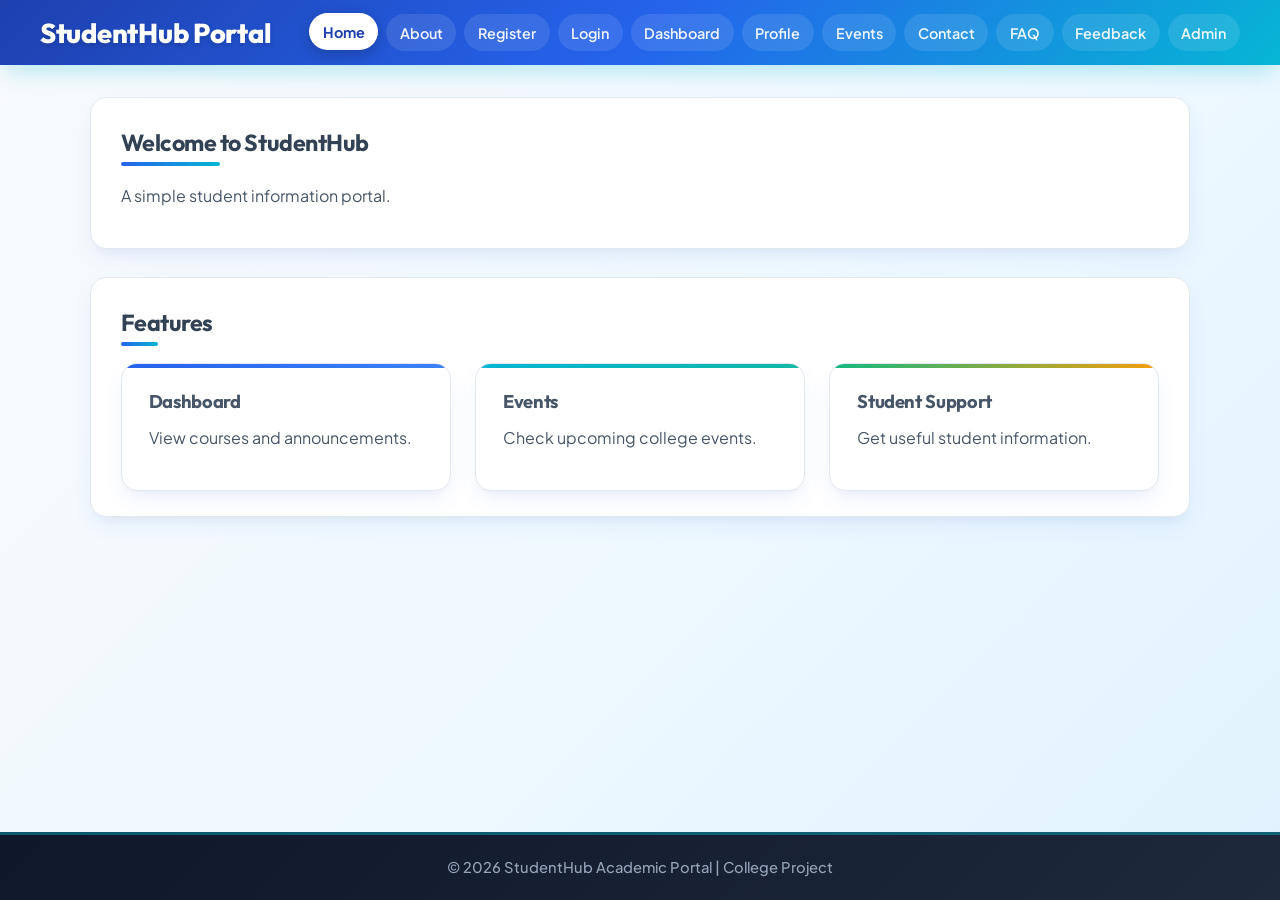
==== index.html @ ce1d33b9 "Update Student Hub latest code" ====
<!DOCTYPE html>
<html lang="en">
<head>
  <meta charset="UTF-8">
  <meta name="viewport" content="width=device-width, initial-scale=1.0">
  <meta name="description" content="StudentHub Portal - Home Page">
  <title>StudentHub Portal</title>
  <link rel="stylesheet" href="css/style.css">
</head>
<body>

  <header>
    <h1>StudentHub Portal</h1>
    <nav aria-label="Main Navigation">
      <ul>
        <li><a href="index.html" aria-current="page">Home</a></li>
        <li><a href="about.html">About</a></li>
        <li><a href="register.html">Register</a></li>
        <li><a href="login.html">Login</a></li>
        <li><a href="dashboard.html">Dashboard</a></li>
        <li><a href="profile.html">Profile</a></li>
        <li><a href="events.html">Events</a></li>
        <li><a href="contact.html">Contact</a></li>
        <li><a href="faq.html">FAQ</a></li>
        <li><a href="feedback.html">Feedback</a></li>
        <li><a href="admin.html">Admin</a></li>
      </ul>
    </nav>
  </header>

  <main id="main-content">

    <section>
      <h2>Welcome to StudentHub</h2>
      <p>A simple student information portal.</p>
    </section>

    <section>
      <h2>Features</h2>

      <div class="features-grid">
        <article>
          <h3>Dashboard</h3>
          <p>View courses and announcements.</p>
        </article>

        <article>
          <h3>Events</h3>
          <p>Check upcoming college events.</p>
        </article>

        <article>
          <h3>Student Support</h3>
          <p>Get useful student information.</p>
        </article>
      </div>
    </section>

  </main>

  <footer>
    <p>&copy; 2026 StudentHub Academic Portal | College Project</p>
  </footer>

</body>
</html>
---- css/style.css ----
/* ==========================================================================
   StudentHub Academic Portal - Redesigned Stylesheet (Ocean Teal & Royal Blue)
   Vibrant, Fun & Student-Friendly CSS (No Pink)
   ========================================================================== */

/* --------------------------------------------------------------------------
   1. Google Fonts Import & CSS Variables
   -------------------------------------------------------------------------- */
@import url('https://fonts.googleapis.com/css2?family=Outfit:wght@500;600;700;800&family=Plus+Jakarta+Sans:wght@400;500;600;700&display=swap');

:root {
  /* Vibrant Ocean Teal & Royal Blue Color Palette */
  --primary-color: #2563eb;       /* Royal Blue */
  --primary-hover: #1d4ed8;       /* Deep Blue Hover */
  --secondary-color: #06b6d4;     /* Vibrant Cyan / Teal Accent */
  --secondary-hover: #0891b2;
  --accent-purple: #6366f1;       /* Indigo Accent */
  --accent-cyan: #14b8a6;         /* Bright Teal */
  --accent-emerald: #10b981;      /* Mint Emerald */
  --accent-amber: #f59e0b;        /* Warm Amber */

  /* Neutral & Background Tones */
  --bg-color: #f8fafc;
  --bg-gradient: linear-gradient(135deg, #f8fafc 0%, #f0f9ff 50%, #e0f2fe 100%);
  --card-bg: #ffffff;
  --text-primary: #0f172a;
  --text-muted: #64748b;
  --border-color: #e2e8f0;

  /* Modern Radius & Shadows */
  --radius: 16px;
  --radius-sm: 10px;
  --radius-pill: 9999px;
  --shadow-sm: 0 4px 6px -1px rgba(0, 0, 0, 0.05), 0 2px 4px -2px rgba(0, 0, 0, 0.03);
  --shadow-md: 0 10px 25px -5px rgba(37, 99, 235, 0.1), 0 8px 10px -6px rgba(0, 0, 0, 0.04);
  --shadow-hover: 0 20px 30px -10px rgba(6, 182, 212, 0.22), 0 10px 15px -5px rgba(0, 0, 0, 0.05);

  --max-width: 1140px;
  --font-body: 'Plus Jakarta Sans', system-ui, -apple-system, sans-serif;
  --font-heading: 'Outfit', 'Plus Jakarta Sans', system-ui, sans-serif;
}

/* Global Reset */
*, *::before, *::after {
  box-sizing: border-box;
  margin: 0;
  padding: 0;
}

/* --------------------------------------------------------------------------
   2. Base Typography & Page Setup
   -------------------------------------------------------------------------- */
body {
  font-family: var(--font-body);
  background: var(--bg-gradient);
  background-attachment: fixed;
  color: var(--text-primary);
  line-height: 1.6;
  min-height: 100vh;
  display: flex;
  flex-direction: column;
}

h1, h2, h3, h4 {
  font-family: var(--font-heading);
  color: var(--text-primary);
  font-weight: 700;
  line-height: 1.25;
  margin-bottom: 0.75rem;
  letter-spacing: -0.02em;
}

h1 {
  font-size: 1.85rem;
  background: linear-gradient(135deg, #1d4ed8 0%, #06b6d4 100%);
  -webkit-background-clip: text;
  -webkit-text-fill-color: transparent;
  display: inline-block;
}

h2 {
  font-size: 1.45rem;
  margin-top: 0.25rem;
  color: #334155;
  position: relative;
}

h3 {
  font-size: 1.15rem;
  color: #475569;
}

p {
  margin-bottom: 0.85rem;
  color: #475569;
}

a {
  color: var(--primary-color);
  font-weight: 600;
  text-decoration: none;
  transition: all 0.2s ease;
}

a:hover, a:focus {
  color: var(--secondary-color);
  text-decoration: none;
}

ul, ol {
  margin-left: 1.25rem;
  margin-bottom: 0.75rem;
}

li {
  margin-bottom: 0.45rem;
  line-height: 1.55;
}

/* --------------------------------------------------------------------------
   3. Header & Navigation (Ocean Cyan & Royal Blue Gradient)
   -------------------------------------------------------------------------- */
header {
  background: linear-gradient(135deg, #1e40af 0%, #2563eb 50%, #06b6d4 100%);
  color: #ffffff;
  padding: 1rem 1.5rem;
  box-shadow: 0 10px 25px -5px rgba(6, 182, 212, 0.3);
  display: flex;
  flex-direction: column;
  align-items: center;
  gap: 0.85rem;
  position: sticky;
  top: 0;
  z-index: 100;
  backdrop-filter: blur(10px);
}

header h1 {
  color: #ffffff;
  background: none;
  -webkit-text-fill-color: #ffffff;
  font-size: 1.6rem;
  font-weight: 800;
  margin-bottom: 0;
  text-align: center;
  text-shadow: 0 2px 4px rgba(0, 0, 0, 0.15);
  letter-spacing: -0.01em;
}

nav {
  width: 100%;
}

nav ul {
  list-style: none;
  margin: 0;
  padding: 0;
  display: flex;
  flex-wrap: wrap;
  justify-content: center;
  align-items: center;
  gap: 0.4rem 0.5rem;
}

nav li {
  margin: 0;
}

nav a {
  color: rgba(255, 255, 255, 0.92);
  font-size: 0.9rem;
  font-weight: 600;
  padding: 0.4rem 0.85rem;
  border-radius: var(--radius-pill);
  white-space: nowrap;
  display: inline-block;
  transition: all 0.2s cubic-bezier(0.4, 0, 0.2, 1);
  background: rgba(255, 255, 255, 0.1);
}

nav a:hover, nav a:focus {
  background: rgba(255, 255, 255, 0.25);
  color: #ffffff;
  transform: translateY(-2px);
  box-shadow: 0 4px 12px rgba(0, 0, 0, 0.15);
}

nav a[aria-current="page"] {
  background: #ffffff;
  color: #1e40af;
  font-weight: 700;
  box-shadow: 0 4px 14px rgba(0, 0, 0, 0.2);
  transform: translateY(-1px);
}

/* --------------------------------------------------------------------------
   4. Main Content Layout & Card Styling
   -------------------------------------------------------------------------- */
main {
  width: 100%;
  max-width: var(--max-width);
  margin: 2rem auto 3rem;
  padding: 0 1.25rem;
  flex: 1;
}

section, article, aside {
  margin-bottom: 1.75rem;
}

main > section:last-child,
main > div:last-child {
  margin-bottom: 0;
}

/* Card Container Style */
section, article, aside, .card {
  background-color: var(--card-bg);
  border: 1px solid var(--border-color);
  border-radius: var(--radius);
  padding: 1.6rem 1.85rem;
  box-shadow: var(--shadow-md);
  transition: transform 0.25s cubic-bezier(0.4, 0, 0.2, 1), box-shadow 0.25s cubic-bezier(0.4, 0, 0.2, 1), border-color 0.25s ease;
}

/* Interactive Card Elevate on Hover */
section:hover, article:hover, .card:hover {
  box-shadow: var(--shadow-hover);
  border-color: rgba(6, 182, 212, 0.3);
}

/* Header inside sections */
section > h2 {
  display: inline-block;
  margin-bottom: 1.1rem;
}

section > h2::after {
  content: '';
  display: block;
  width: 40%;
  height: 4px;
  background: linear-gradient(90deg, #2563eb, #06b6d4);
  border-radius: var(--radius-pill);
  margin-top: 0.3rem;
}

/* --------------------------------------------------------------------------
   5. Form Controls & Centered Form Cards
   -------------------------------------------------------------------------- */
form {
  margin-top: 0.5rem;
}

form p {
  margin-bottom: 1rem;
}

label {
  display: block;
  font-weight: 600;
  font-size: 0.92rem;
  margin-bottom: 0.4rem;
  color: #334155;
}

input[type="text"],
input[type="email"],
input[type="password"],
input[type="search"],
select,
textarea {
  width: 100%;
  max-width: 100%;
  padding: 0.7rem 0.9rem;
  font-size: 0.95rem;
  font-family: inherit;
  border: 2px solid var(--border-color);
  border-radius: var(--radius-sm);
  background-color: #ffffff;
  color: var(--text-primary);
  transition: all 0.2s ease;
}

input:focus, select:focus, textarea:focus {
  outline: none;
  border-color: var(--secondary-color);
  box-shadow: 0 0 0 4px rgba(6, 182, 212, 0.15);
}

textarea {
  resize: none !important;
  min-height: 110px;
}

button, input[type="submit"], input[type="reset"] {
  background: linear-gradient(135deg, #2563eb 0%, #06b6d4 100%);
  color: #ffffff;
  border: none;
  padding: 0.7rem 1.5rem;
  font-size: 0.95rem;
  font-family: inherit;
  font-weight: 700;
  border-radius: var(--radius-pill);
  cursor: pointer;
  display: inline-flex;
  align-items: center;
  justify-content: center;
  gap: 0.4rem;
  box-shadow: 0 4px 14px rgba(6, 182, 212, 0.35);
  transition: all 0.2s cubic-bezier(0.4, 0, 0.2, 1);
}

button:hover, button:focus,
input[type="submit"]:hover, input[type="submit"]:focus {
  background: linear-gradient(135deg, #1d4ed8 0%, #0891b2 100%);
  transform: translateY(-2px);
  box-shadow: 0 6px 20px rgba(6, 182, 212, 0.45);
}

button:active, input[type="submit"]:active {
  transform: translateY(0) scale(0.98);
}

button[type="reset"] {
  background: linear-gradient(135deg, #64748b 0%, #475569 100%);
  box-shadow: 0 4px 14px rgba(100, 116, 139, 0.3);
}

button[type="reset"]:hover {
  background: linear-gradient(135deg, #475569 0%, #334155 100%);
  box-shadow: 0 6px 18px rgba(71, 85, 105, 0.4);
}

.form-actions, form p:has(button) {
  display: flex;
  gap: 0.85rem;
  margin-top: 1.1rem;
}

/* Centered Form Card Container */
.form-container {
  width: 100%;
  max-width: 520px;
  margin: 2rem auto;
  padding: 2rem 2.2rem;
  border-top: 5px solid var(--primary-color);
}

/* --------------------------------------------------------------------------
   6. Contact Page Layout (.contact-layout)
   -------------------------------------------------------------------------- */
.contact-layout {
  width: 100%;
}

/* --------------------------------------------------------------------------
   7. Profile Page Card (.profile-card)
   -------------------------------------------------------------------------- */
.profile-card {
  width: 100%;
  max-width: 540px;
  margin: 2rem auto;
  padding: 2rem 2.2rem;
  border-top: 5px solid var(--secondary-color);
}

.profile-card ul {
  list-style: none;
  margin: 0;
  padding: 0;
}

.profile-card li {
  padding: 0.85rem 0.6rem;
  border-bottom: 1px dashed var(--border-color);
  display: flex;
  flex-direction: row;
  justify-content: space-between;
  align-items: center;
  border-radius: var(--radius-sm);
  transition: background-color 0.2s ease;
}

.profile-card li:hover {
  background-color: #f0f9ff;
}

.profile-card li:last-child {
  border-bottom: none;
}

.profile-card strong {
  color: var(--primary-color);
  font-weight: 700;
}

/* --------------------------------------------------------------------------
   8. Events Page Grid (.events-grid)
   -------------------------------------------------------------------------- */
.events-grid {
  display: grid;
  grid-template-columns: 1fr;
  gap: 1.5rem;
  width: 100%;
}

.events-grid article {
  margin-bottom: 0;
  padding: 1.6rem 1.8rem;
  display: flex;
  flex-direction: column;
  justify-content: center;
  border-left: 5px solid var(--primary-color);
}

.events-grid article:nth-child(2n) {
  border-left-color: var(--secondary-color);
}

.events-grid article:nth-child(3n) {
  border-left-color: var(--accent-amber);
}

.events-grid article h3 {
  margin-bottom: 0.5rem;
  color: #334155;
}

.events-grid article p {
  margin-bottom: 0.4rem;
}

.events-grid article p:last-child {
  margin-bottom: 0;
}

/* --------------------------------------------------------------------------
   9. General Grids (Home Features & FAQ)
   -------------------------------------------------------------------------- */
.features-grid,
.grid-cards,
.faq-grid {
  display: grid;
  grid-template-columns: 1fr;
  gap: 1.5rem;
}

.features-grid article,
.grid-cards article,
.faq-grid article {
  margin-bottom: 0;
  padding: 1.6rem 1.7rem;
  position: relative;
  overflow: hidden;
}

.features-grid article::before {
  content: '';
  position: absolute;
  top: 0;
  left: 0;
  right: 0;
  height: 4px;
  background: linear-gradient(90deg, #2563eb, #3b82f6);
}

.features-grid article:nth-child(2)::before {
  background: linear-gradient(90deg, #06b6d4, #14b8a6);
}

.features-grid article:nth-child(3)::before {
  background: linear-gradient(90deg, #10b981, #f59e0b);
}

.faq-grid article {
  border-left: 4px solid var(--secondary-color);
}

/* --------------------------------------------------------------------------
   10. Dashboard & Admin Layouts
   -------------------------------------------------------------------------- */
.dashboard-grid {
  display: grid;
  grid-template-columns: 1fr;
  gap: 1.5rem;
}

.dashboard-stats {
  display: grid;
  grid-template-columns: 1fr;
  gap: 1.25rem;
}

.stat-card {
  margin-bottom: 0;
  border-left: 5px solid var(--primary-color);
  background: #ffffff;
  transition: transform 0.25s ease, box-shadow 0.25s ease;
}

.stat-card:nth-child(1) { border-left-color: var(--primary-color); }
.stat-card:nth-child(2) { border-left-color: var(--secondary-color); }
.stat-card:nth-child(3) { border-left-color: var(--accent-emerald); }
.stat-card:nth-child(4) { border-left-color: var(--accent-amber); }

.stat-card h3 {
  font-size: 1rem;
  color: var(--text-muted);
  text-transform: uppercase;
  letter-spacing: 0.5px;
  font-weight: 700;
}

.stat-card p {
  font-size: 1.8rem;
  font-weight: 800;
  color: var(--text-primary);
  margin-bottom: 0;
  margin-top: 0.25rem;
}

/* --------------------------------------------------------------------------
   11. Footer (Gradient & Rounded Top)
   -------------------------------------------------------------------------- */
footer {
  background: linear-gradient(135deg, #0f172a 0%, #1e293b 100%);
  color: #ffffff;
  padding: 1.3rem 1rem;
  text-align: center;
  margin-top: auto;
  font-size: 0.92rem;
  border-top: 3px solid rgba(6, 182, 212, 0.4);
}

footer p {
  color: #94a3b8;
  margin: 0;
  font-weight: 500;
}

/* --------------------------------------------------------------------------
   12. Mobile-First Responsive Media Queries
   -------------------------------------------------------------------------- */

/* Tablet Breakpoint (768px to 1023px) */
@media (min-width: 768px) {
  .features-grid,
  .events-grid,
  .faq-grid {
    grid-template-columns: repeat(2, 1fr);
  }

  .dashboard-stats {
    grid-template-columns: repeat(auto-fit, minmax(200px, 1fr));
  }

  .contact-layout {
    display: grid;
    grid-template-columns: 1fr 1fr;
    gap: 2rem;
    align-items: start;
  }
}

/* Desktop Breakpoint (1024px and above) */
@media (min-width: 1024px) {
  header {
    flex-direction: row;
    justify-content: space-between;
    align-items: center;
    padding: 0.9rem 2.5rem;
  }

  header h1 {
    font-size: 1.7rem;
    text-align: left;
    white-space: nowrap;
  }

  nav {
    width: auto;
  }

  nav ul {
    flex-wrap: nowrap;
    justify-content: flex-end;
    gap: 0.3rem 0.5rem;
  }

  nav a {
    font-size: 0.9rem;
    padding: 0.45rem 0.85rem;
  }

  .features-grid,
  .faq-grid {
    grid-template-columns: repeat(3, 1fr);
  }

  .dashboard-grid {
    grid-template-columns: 2fr 1fr;
  }
}
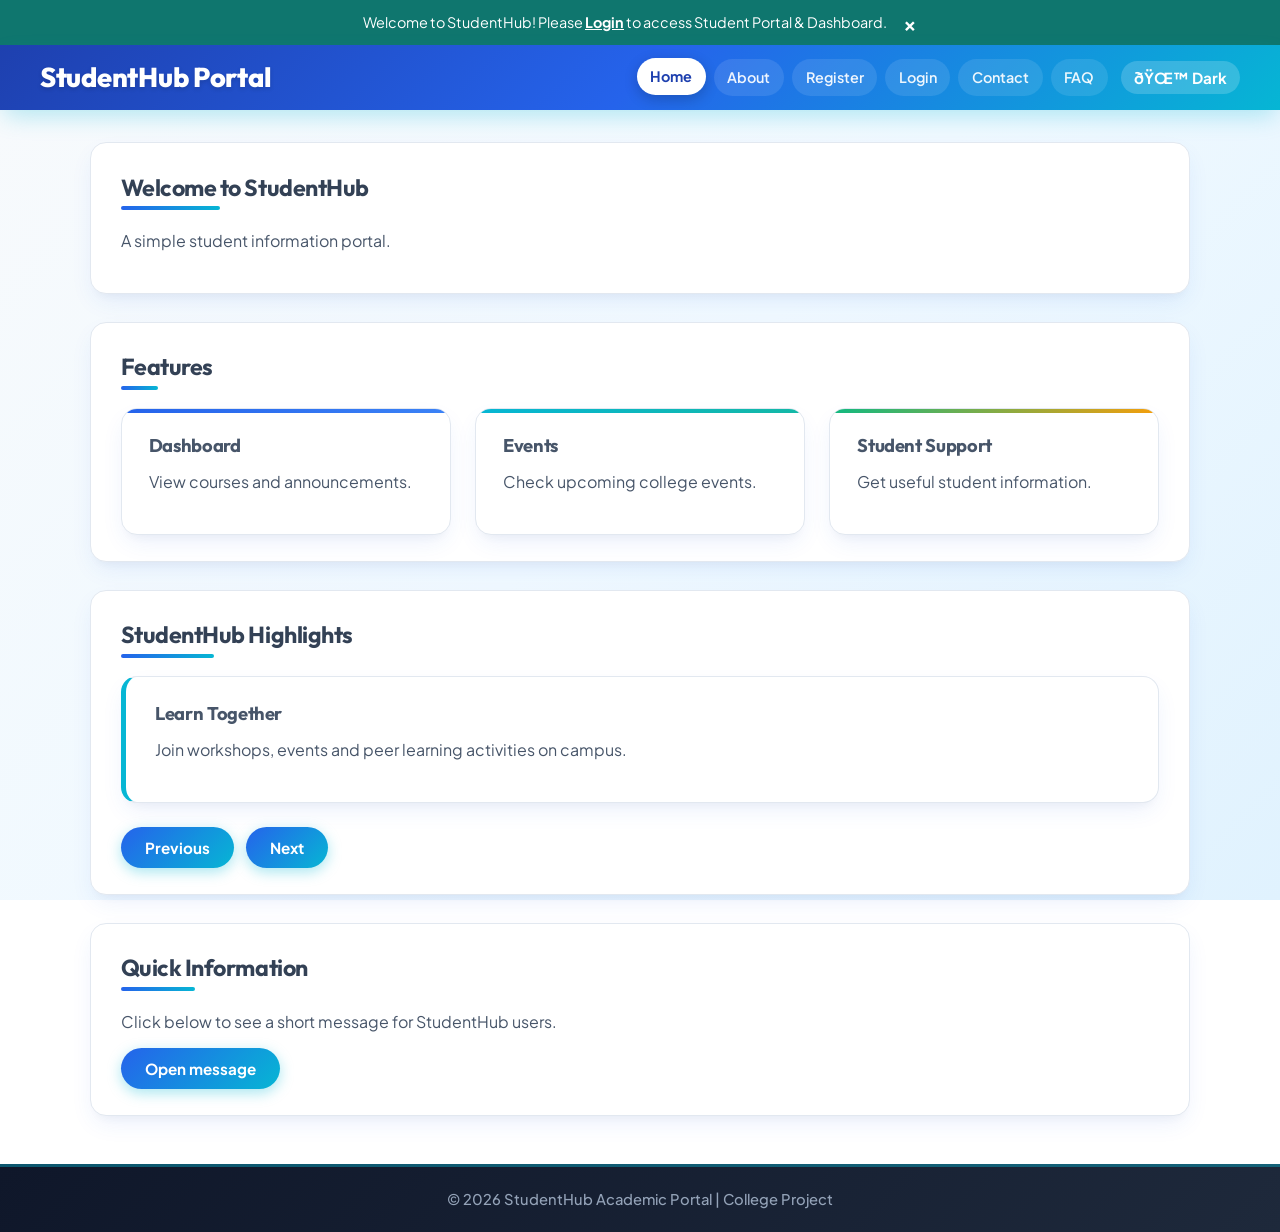
==== commit 0094f193: "WDF Practical" ====
--- a/index.html
+++ b/index.html
@@ -56,11 +56,40 @@
       </div>
     </section>
 
+    <section class="slider-section" aria-label="StudentHub highlights">
+      <h2>StudentHub Highlights</h2>
+      <div class="slider">
+        <article class="slide"><h3>Learn Together</h3><p>Join workshops, events and peer learning activities on campus.</p></article>
+        <article class="slide"><h3>Stay Updated</h3><p>Use the dashboard to check announcements and important notices.</p></article>
+        <article class="slide"><h3>Student Support</h3><p>Find useful information whenever you need it.</p></article>
+      </div>
+      <div class="slider-buttons">
+        <button type="button" class="previous-slide">Previous</button>
+        <button type="button" class="next-slide">Next</button>
+      </div>
+    </section>
+
+    <section>
+      <h2>Quick Information</h2>
+      <p>Click below to see a short message for StudentHub users.</p>
+      <button type="button" class="open-modal">Open message</button>
+    </section>
+
   </main>
+
+  <div class="student-modal" role="dialog" aria-modal="true" aria-labelledby="modal-title" hidden>
+    <div class="modal-box">
+      <button type="button" class="close-modal" aria-label="Close popup">×</button>
+      <h2 id="modal-title">Welcome, Student!</h2>
+      <p>Explore the portal to find events, FAQs and student services.</p>
+    </div>
+  </div>
 
   <footer>
     <p>&copy; 2026 StudentHub Academic Portal | College Project</p>
   </footer>
 
+  <script src="js/script.js"></script>
+
 </body>
 </html>
--- a/css/style.css
+++ b/css/style.css
@@ -1,23 +1,15 @@
-/* ==========================================================================
-   StudentHub Academic Portal - Redesigned Stylesheet (Ocean Teal & Royal Blue)
-   Vibrant, Fun & Student-Friendly CSS (No Pink)
-   ========================================================================== */
-
-/* --------------------------------------------------------------------------
-   1. Google Fonts Import & CSS Variables
-   -------------------------------------------------------------------------- */
+﻿
 @import url('https://fonts.googleapis.com/css2?family=Outfit:wght@500;600;700;800&family=Plus+Jakarta+Sans:wght@400;500;600;700&display=swap');
 
 :root {
-  /* Vibrant Ocean Teal & Royal Blue Color Palette */
-  --primary-color: #2563eb;       /* Royal Blue */
-  --primary-hover: #1d4ed8;       /* Deep Blue Hover */
-  --secondary-color: #06b6d4;     /* Vibrant Cyan / Teal Accent */
+  --primary-color: #2563eb;      
+  --primary-hover: #1d4ed8;       
+  --secondary-color: #06b6d4;     
   --secondary-hover: #0891b2;
-  --accent-purple: #6366f1;       /* Indigo Accent */
-  --accent-cyan: #14b8a6;         /* Bright Teal */
-  --accent-emerald: #10b981;      /* Mint Emerald */
-  --accent-amber: #f59e0b;        /* Warm Amber */
+  --accent-purple: #6366f1;       
+  --accent-cyan: #14b8a6;         
+  --accent-emerald: #10b981;      
+  --accent-amber: #f59e0b;        
 
   /* Neutral & Background Tones */
   --bg-color: #f8fafc;
@@ -27,7 +19,7 @@
   --text-muted: #64748b;
   --border-color: #e2e8f0;
 
-  /* Modern Radius & Shadows */
+
   --radius: 16px;
   --radius-sm: 10px;
   --radius-pill: 9999px;
@@ -40,16 +32,14 @@
   --font-heading: 'Outfit', 'Plus Jakarta Sans', system-ui, sans-serif;
 }
 
-/* Global Reset */
+
 *, *::before, *::after {
   box-sizing: border-box;
   margin: 0;
   padding: 0;
 }
 
-/* --------------------------------------------------------------------------
-   2. Base Typography & Page Setup
-   -------------------------------------------------------------------------- */
+
 body {
   font-family: var(--font-body);
   background: var(--bg-gradient);
@@ -117,9 +107,7 @@
   line-height: 1.55;
 }
 
-/* --------------------------------------------------------------------------
-   3. Header & Navigation (Ocean Cyan & Royal Blue Gradient)
-   -------------------------------------------------------------------------- */
+
 header {
   background: linear-gradient(135deg, #1e40af 0%, #2563eb 50%, #06b6d4 100%);
   color: #ffffff;
@@ -193,9 +181,88 @@
   transform: translateY(-1px);
 }
 
-/* --------------------------------------------------------------------------
-   4. Main Content Layout & Card Styling
-   -------------------------------------------------------------------------- */
+
+/* Authentication & Role-based Navigation */
+body:not(.is-logged-in) .nav-auth-required {
+  display: none !important;
+}
+body.is-logged-in .nav-guest-only {
+  display: none !important;
+}
+nav a.logout-btn {
+  background: rgba(239, 68, 68, 0.25) !important;
+  color: #fee2e2 !important;
+  border: 1px solid rgba(239, 68, 68, 0.45);
+}
+nav a.logout-btn:hover {
+  background: #dc2626 !important;
+  color: #ffffff !important;
+  box-shadow: 0 4px 12px rgba(220, 38, 38, 0.4);
+}
+.login-alert-box {
+  background: #fef2f2;
+  border-left: 4px solid #ef4444;
+  color: #991b1b;
+  padding: 0.75rem 1rem;
+  margin-bottom: 1.25rem;
+  border-radius: var(--radius-sm);
+  font-weight: 500;
+  display: flex;
+  align-items: center;
+  gap: 0.5rem;
+}
+.user-badge-nav {
+  display: inline-flex;
+  align-items: center;
+  gap: 0.35rem;
+  font-size: 0.85rem;
+  font-weight: 600;
+  color: #93c5fd;
+  background: rgba(30, 58, 138, 0.35);
+  padding: 0.35rem 0.75rem;
+  border-radius: var(--radius-pill);
+  border: 1px solid rgba(147, 197, 253, 0.3);
+}
+.dark-theme .login-alert-box {
+  background: rgba(239, 68, 68, 0.15);
+  color: #fca5a5;
+  border-left-color: #ef4444;
+}
+
+/* Interactive components */
+.notice-banner { background: #0f766e; color: white; padding: 0.55rem 1rem; display: flex; justify-content: center; gap: 1rem; align-items: center; font-size: 0.9rem; }
+.notice-banner button, .close-modal { background: transparent; box-shadow: none; padding: 0; font-size: 1.3rem; }
+.notice-banner.hidden { display: none; }
+.menu-button, .theme-button { background: rgba(255,255,255,0.18); box-shadow: none; padding: 0.45rem 0.8rem; }
+.menu-button { display: none; }
+.theme-button { position: absolute; right: 1rem; top: 1rem; }
+.slider { min-height: 135px; }
+.slide { border-left: 5px solid var(--secondary-color); margin: 0; }
+.slider-buttons { display: flex; gap: 0.75rem; margin-top: 1rem; }
+.faq-question { width: 100%; justify-content: space-between; text-align: left; background: #e0f2fe; color: #1e3a8a; box-shadow: none; }
+.faq-question[aria-expanded="true"] { background: #2563eb; color: white; }
+.faq-question + p { margin: 1rem 0 0; }
+.student-modal { position: fixed; inset: 0; z-index: 200; background: rgba(15, 23, 42, 0.65); display: grid; place-items: center; padding: 1rem; }
+.student-modal[hidden] { display: none; }
+.modal-box { background: white; width: min(460px, 100%); padding: 1.8rem; border-radius: var(--radius); position: relative; box-shadow: var(--shadow-hover); }
+.close-modal { color: #334155; position: absolute; right: 1rem; top: 0.75rem; }
+.dark-theme { --bg-color: #0f172a; --bg-gradient: linear-gradient(135deg, #0f172a, #172554); --card-bg: #1e293b; --text-primary: #f8fafc; --text-muted: #cbd5e1; --border-color: #334155; }
+.dark-theme h2, .dark-theme h3, .dark-theme p, .dark-theme label { color: #e2e8f0; }
+.dark-theme .faq-question { background: #334155; color: white; }
+.dark-theme .modal-box { background: #1e293b; }
+.dark-theme .stat-card { background: #26364d; border-top-color: #3b82f6; }
+.dark-theme .stat-card h3 { color: #b9c7dc; }
+.dark-theme .stat-card p { color: #f8fafc; }
+.dark-theme input[type="text"],
+.dark-theme input[type="email"],
+.dark-theme input[type="tel"],
+.dark-theme input[type="password"],
+.dark-theme input[type="search"],
+.dark-theme select,
+.dark-theme textarea { background: #0f172a; color: #f8fafc; border-color: #475569; }
+.dark-theme input::placeholder, .dark-theme textarea::placeholder { color: #94a3b8; }
+
+
 main {
   width: 100%;
   max-width: var(--max-width);
@@ -213,7 +280,7 @@
   margin-bottom: 0;
 }
 
-/* Card Container Style */
+
 section, article, aside, .card {
   background-color: var(--card-bg);
   border: 1px solid var(--border-color);
@@ -223,13 +290,13 @@
   transition: transform 0.25s cubic-bezier(0.4, 0, 0.2, 1), box-shadow 0.25s cubic-bezier(0.4, 0, 0.2, 1), border-color 0.25s ease;
 }
 
-/* Interactive Card Elevate on Hover */
+
 section:hover, article:hover, .card:hover {
   box-shadow: var(--shadow-hover);
   border-color: rgba(6, 182, 212, 0.3);
 }
 
-/* Header inside sections */
+
 section > h2 {
   display: inline-block;
   margin-bottom: 1.1rem;
@@ -245,9 +312,7 @@
   margin-top: 0.3rem;
 }
 
-/* --------------------------------------------------------------------------
-   5. Form Controls & Centered Form Cards
-   -------------------------------------------------------------------------- */
+
 form {
   margin-top: 0.5rem;
 }
@@ -266,6 +331,7 @@
 
 input[type="text"],
 input[type="email"],
+input[type="tel"],
 input[type="password"],
 input[type="search"],
 select,
@@ -338,7 +404,25 @@
   margin-top: 1.1rem;
 }
 
-/* Centered Form Card Container */
+
+.field-group { margin-bottom: 1rem; }
+.field-group fieldset, fieldset.field-group { border: 1px solid var(--border-color); border-radius: var(--radius-sm); padding: 0.8rem; }
+fieldset legend { color: #334155; font-weight: 600; padding: 0 0.25rem; }
+.radio-label, .check-label { display: inline-flex; align-items: center; gap: 0.35rem; margin: 0 0.8rem 0.4rem 0; font-weight: 500; }
+.check-label { display: flex; }
+.input-error { border-color: #dc2626 !important; background: #fff7f7; }
+.error-message { display: block; min-height: 1.2rem; color: #b91c1c; font-size: 0.8rem; margin-top: 0.25rem; }
+.strength-text { display: block; min-height: 1.2rem; font-weight: 700; font-size: 0.85rem; margin-top: 0.25rem; }
+.strength-1, .strength-2 { color: #dc2626; }
+.strength-3 { color: #d97706; }
+.strength-4 { color: #059669; }
+.captcha-group canvas { display: block; border: 1px solid var(--border-color); border-radius: 6px; margin: 0.35rem 0; }
+.small-button { padding: 0.4rem 0.8rem; font-size: 0.8rem; margin-bottom: 0.7rem; }
+.form-result { min-height: 1.5rem; color: #b91c1c; font-weight: 600; margin-top: 0.8rem; }
+.form-result.success { color: #047857; }
+.dark-theme fieldset legend { color: #e2e8f0; }
+
+
 .form-container {
   width: 100%;
   max-width: 520px;
@@ -347,16 +431,12 @@
   border-top: 5px solid var(--primary-color);
 }
 
-/* --------------------------------------------------------------------------
-   6. Contact Page Layout (.contact-layout)
-   -------------------------------------------------------------------------- */
+
 .contact-layout {
   width: 100%;
 }
 
-/* --------------------------------------------------------------------------
-   7. Profile Page Card (.profile-card)
-   -------------------------------------------------------------------------- */
+
 .profile-card {
   width: 100%;
   max-width: 540px;
@@ -386,6 +466,16 @@
   background-color: #f0f9ff;
 }
 
+.dark-theme .profile-card li:hover {
+  background-color: #2d4059;
+}
+
+.profile-note {
+  font-size: 0.82rem;
+  color: var(--text-muted);
+  margin-top: 0.85rem;
+}
+
 .profile-card li:last-child {
   border-bottom: none;
 }
@@ -395,9 +485,7 @@
   font-weight: 700;
 }
 
-/* --------------------------------------------------------------------------
-   8. Events Page Grid (.events-grid)
-   -------------------------------------------------------------------------- */
+
 .events-grid {
   display: grid;
   grid-template-columns: 1fr;
@@ -435,9 +523,7 @@
   margin-bottom: 0;
 }
 
-/* --------------------------------------------------------------------------
-   9. General Grids (Home Features & FAQ)
-   -------------------------------------------------------------------------- */
+/* General Grids */
 .features-grid,
 .grid-cards,
 .faq-grid {
@@ -477,9 +563,7 @@
   border-left: 4px solid var(--secondary-color);
 }
 
-/* --------------------------------------------------------------------------
-   10. Dashboard & Admin Layouts
-   -------------------------------------------------------------------------- */
+/* Dashboard and Admin Layouts */
 .dashboard-grid {
   display: grid;
   grid-template-columns: 1fr;
@@ -520,9 +604,7 @@
   margin-top: 0.25rem;
 }
 
-/* --------------------------------------------------------------------------
-   11. Footer (Gradient & Rounded Top)
-   -------------------------------------------------------------------------- */
+
 footer {
   background: linear-gradient(135deg, #0f172a 0%, #1e293b 100%);
   color: #ffffff;
@@ -539,11 +621,6 @@
   font-weight: 500;
 }
 
-/* --------------------------------------------------------------------------
-   12. Mobile-First Responsive Media Queries
-   -------------------------------------------------------------------------- */
-
-/* Tablet Breakpoint (768px to 1023px) */
 @media (min-width: 768px) {
   .features-grid,
   .events-grid,
@@ -563,12 +640,12 @@
   }
 }
 
-/* Desktop Breakpoint (1024px and above) */
 @media (min-width: 1024px) {
   header {
     flex-direction: row;
     justify-content: space-between;
     align-items: center;
+    flex-wrap: wrap;
     padding: 0.9rem 2.5rem;
   }
 
@@ -579,11 +656,12 @@
   }
 
   nav {
-    width: auto;
+    flex: 1;
+    min-width: 0;
   }
 
   nav ul {
-    flex-wrap: nowrap;
+    flex-wrap: wrap;
     justify-content: flex-end;
     gap: 0.3rem 0.5rem;
   }
@@ -593,6 +671,10 @@
     padding: 0.45rem 0.85rem;
   }
 
+  .theme-button {
+    position: static;
+  }
+
   .features-grid,
   .faq-grid {
     grid-template-columns: repeat(3, 1fr);
@@ -602,3 +684,1108 @@
     grid-template-columns: 2fr 1fr;
   }
 }
+
+@media (max-width: 1023px) {
+  header { position: relative; padding-top: 3.6rem; }
+  .menu-button { display: inline-flex; position: absolute; left: 1rem; top: 0.9rem; }
+  .theme-button { top: 0.9rem; }
+  header nav { display: none; }
+  header nav.nav-open { display: block; }
+  nav ul { flex-direction: column; align-items: stretch; }
+  nav a { display: block; text-align: center; }
+}
+
+/* Events page styles */
+.events-page-main {
+  display: flex;
+  flex-direction: column;
+  gap: 1.5rem;
+}
+
+.events-header-card {
+  background: var(--card-bg);
+  padding: 1.5rem;
+  border-radius: var(--radius);
+  box-shadow: var(--shadow-sm);
+  border: 1px solid var(--border-color);
+}
+
+.events-intro-text {
+  color: var(--text-muted);
+  margin-bottom: 1.25rem;
+  font-size: 0.95rem;
+}
+
+/* Controls Panel */
+.events-controls-panel {
+  display: grid;
+  grid-template-columns: repeat(auto-fit, minmax(180px, 1fr));
+  gap: 1rem;
+  align-items: flex-end;
+  background: #f8fafc;
+  padding: 1.25rem;
+  border-radius: var(--radius-sm);
+  border: 1px solid var(--border-color);
+  margin-bottom: 1.25rem;
+}
+
+.control-field {
+  display: flex;
+  flex-direction: column;
+  gap: 0.35rem;
+}
+
+.control-field label {
+  font-size: 0.85rem;
+  font-weight: 700;
+  color: var(--text-primary);
+}
+
+.control-field input,
+.control-field select {
+  padding: 0.55rem 0.8rem;
+  border-radius: var(--radius-sm);
+  border: 1px solid var(--border-color);
+  background: #ffffff;
+  color: var(--text-primary);
+  font-size: 0.9rem;
+  font-weight: 500;
+  width: 100%;
+  transition: border-color 0.2s ease, box-shadow 0.2s ease;
+}
+
+.control-field input:focus,
+.control-field select:focus {
+  outline: none;
+  border-color: var(--primary-color);
+  box-shadow: 0 0 0 3px rgba(37, 99, 235, 0.15);
+}
+
+.btn-refresh {
+  background: #0284c7;
+  color: white;
+  border: none;
+  padding: 0.55rem 1rem;
+  border-radius: var(--radius-sm);
+  font-weight: 600;
+  cursor: pointer;
+  transition: background 0.2s ease;
+  width: 100%;
+}
+
+.btn-refresh:hover {
+  background: #0369a1;
+}
+
+/* Location Filter Panel */
+.location-filter-panel {
+  background: #f0fdf4;
+  border: 1px solid #bbf7d0;
+  border-radius: var(--radius-sm);
+  padding: 1.25rem;
+  margin-bottom: 1rem;
+}
+
+.location-filter-header {
+  display: flex;
+  justify-content: space-between;
+  align-items: center;
+  margin-bottom: 0.75rem;
+  color: #166534;
+  font-size: 0.9rem;
+}
+
+.btn-text-reset {
+  background: transparent;
+  color: #15803d;
+  border: none;
+  font-size: 0.85rem;
+  font-weight: 600;
+  cursor: pointer;
+  text-decoration: underline;
+  padding: 0;
+  box-shadow: none;
+}
+
+.btn-text-reset:hover {
+  color: #166534;
+}
+
+.dropdown-triple {
+  display: grid;
+  grid-template-columns: repeat(auto-fit, minmax(180px, 1fr));
+  gap: 1rem;
+}
+
+.location-status-badge {
+  margin-top: 0.85rem;
+  padding: 0.5rem 0.85rem;
+  border-radius: var(--radius-sm);
+  background: #ffffff;
+  border: 1px solid #bbf7d0;
+  font-size: 0.85rem;
+  color: #166534;
+}
+
+.location-status-badge.active {
+  background: #dcfce7;
+  font-weight: 600;
+}
+
+/* Meta Bar */
+.events-meta-bar {
+  display: flex;
+  justify-content: space-between;
+  align-items: center;
+  flex-wrap: wrap;
+  gap: 0.75rem;
+  padding-top: 0.85rem;
+  border-top: 1px dashed var(--border-color);
+  font-size: 0.85rem;
+}
+
+.record-summary {
+  font-weight: 600;
+  color: var(--text-muted);
+}
+
+.cache-badge {
+  padding: 0.25rem 0.75rem;
+  border-radius: var(--radius-pill);
+  font-size: 0.8rem;
+  font-weight: 600;
+}
+
+.cache-live {
+  background: #dcfce7;
+  color: #15803d;
+}
+
+.cache-offline {
+  background: #fef3c7;
+  color: #b45309;
+}
+
+/* Category filter pills */
+.category-pills-bar {
+  display: flex;
+  flex-wrap: wrap;
+  gap: 0.6rem;
+  margin-top: 1.25rem;
+  margin-bottom: 1.25rem;
+  padding-bottom: 0.5rem;
+}
+
+.cat-pill {
+  background: #f1f5f9;
+  color: var(--text-primary);
+  border: 1px solid var(--border-color);
+  padding: 0.5rem 1rem;
+  border-radius: var(--radius-pill);
+  font-size: 0.85rem;
+  font-weight: 600;
+  cursor: pointer;
+  transition: all 0.2s ease;
+  display: inline-flex;
+  align-items: center;
+  gap: 0.4rem;
+  box-shadow: none;
+}
+
+.cat-pill:hover {
+  background: #e2e8f0;
+  transform: translateY(-1px);
+}
+
+.cat-pill.active {
+  background: var(--primary-color);
+  color: #ffffff;
+  border-color: var(--primary-color);
+  box-shadow: 0 4px 12px rgba(37, 99, 235, 0.3);
+}
+
+.cat-pill.pill-bookmark.active {
+  background: #dc2626;
+  border-color: #dc2626;
+  color: #ffffff;
+  box-shadow: 0 4px 12px rgba(220, 38, 38, 0.3);
+}
+
+/* Dynamic Events Grid */
+.events-dynamic-grid {
+  display: grid;
+  grid-template-columns: repeat(auto-fill, minmax(330px, 1fr));
+  gap: 1.5rem;
+}
+
+/* Event Card Item */
+.event-card-item {
+  background: var(--card-bg);
+  border: 1px solid var(--border-color);
+  border-radius: 16px;
+  overflow: hidden;
+  box-shadow: 0 4px 20px -2px rgba(15, 23, 42, 0.08), 0 2px 6px -1px rgba(15, 23, 42, 0.04);
+  display: flex;
+  flex-direction: column;
+  justify-content: space-between;
+  transition: transform 0.3s cubic-bezier(0.16, 1, 0.3, 1), box-shadow 0.3s ease, border-color 0.3s ease;
+  position: relative;
+}
+
+.event-card-item:hover {
+  transform: translateY(-6px);
+  box-shadow: 0 20px 25px -5px rgba(15, 23, 42, 0.12), 0 8px 10px -6px rgba(15, 23, 42, 0.06);
+  border-color: #3b82f6;
+}
+
+/* Card Photo & Media Header */
+.event-card-media {
+  position: relative;
+  width: 100%;
+  height: 200px;
+  overflow: hidden;
+  background: #0f172a;
+  cursor: pointer;
+}
+
+.event-card-img {
+  width: 100%;
+  height: 100%;
+  object-fit: cover;
+  transition: transform 0.6s cubic-bezier(0.16, 1, 0.3, 1), filter 0.3s ease;
+  display: block;
+}
+
+.event-card-item:hover .event-card-img {
+  transform: scale(1.08);
+}
+
+.event-media-gradient {
+  position: absolute;
+  inset: 0;
+  background: linear-gradient(180deg, rgba(15, 23, 42, 0.3) 0%, rgba(15, 23, 42, 0) 35%, rgba(15, 23, 42, 0.85) 100%);
+  pointer-events: none;
+}
+
+.event-media-top-bar {
+  position: absolute;
+  top: 12px;
+  left: 12px;
+  right: 12px;
+  display: flex;
+  justify-content: space-between;
+  align-items: center;
+  z-index: 2;
+  pointer-events: none;
+}
+
+.event-media-actions {
+  display: flex;
+  align-items: center;
+  gap: 0.5rem;
+  pointer-events: auto;
+}
+
+/* Category Badges with Vivid Color Accents */
+.badge {
+  padding: 0.3rem 0.8rem;
+  border-radius: var(--radius-pill);
+  font-size: 0.72rem;
+  font-weight: 800;
+  text-transform: uppercase;
+  letter-spacing: 0.6px;
+  box-shadow: 0 4px 10px rgba(0, 0, 0, 0.25);
+  backdrop-filter: blur(8px);
+}
+
+.badge-event {
+  color: #ffffff;
+}
+
+.badge-cat-workshop {
+  background: linear-gradient(135deg, #0284c7, #2563eb);
+}
+
+.badge-cat-hackathon {
+  background: linear-gradient(135deg, #7c3aed, #9333ea);
+}
+
+.badge-cat-cultural {
+  background: linear-gradient(135deg, #db2777, #f43f5e);
+}
+
+.badge-cat-sports {
+  background: linear-gradient(135deg, #059669, #10b981);
+}
+
+.badge-cat-seminar {
+  background: linear-gradient(135deg, #d97706, #ea580c);
+}
+
+.badge-cat-default {
+  background: linear-gradient(135deg, #475569, #334155);
+}
+
+/* ID Tag & Bookmark Button */
+.event-id-badge {
+  background: rgba(15, 23, 42, 0.8);
+  backdrop-filter: blur(8px);
+  color: #f1f5f9;
+  font-size: 0.75rem;
+  font-weight: 700;
+  padding: 0.25rem 0.65rem;
+  border-radius: var(--radius-pill);
+  border: 1px solid rgba(255, 255, 255, 0.18);
+  box-shadow: 0 2px 6px rgba(0, 0, 0, 0.2);
+}
+
+.btn-event-bookmark {
+  background: rgba(15, 23, 42, 0.75);
+  backdrop-filter: blur(8px);
+  border: 1px solid rgba(255, 255, 255, 0.22);
+  width: 32px;
+  height: 32px;
+  border-radius: 50%;
+  display: inline-flex;
+  align-items: center;
+  justify-content: center;
+  font-size: 0.9rem;
+  cursor: pointer;
+  transition: transform 0.2s cubic-bezier(0.16, 1, 0.3, 1), background 0.2s, border-color 0.2s;
+  box-shadow: 0 2px 8px rgba(0, 0, 0, 0.25);
+  padding: 0;
+}
+
+.btn-event-bookmark:hover {
+  transform: scale(1.18);
+  background: rgba(15, 23, 42, 0.95);
+}
+
+.btn-event-bookmark.active {
+  background: rgba(239, 68, 68, 0.3);
+  border-color: #ef4444;
+}
+
+/* Media Bottom Bar */
+.event-media-bottom-bar {
+  position: absolute;
+  bottom: 10px;
+  left: 12px;
+  right: 12px;
+  display: flex;
+  justify-content: space-between;
+  align-items: center;
+  z-index: 2;
+  pointer-events: none;
+}
+
+.event-featured-tag {
+  background: linear-gradient(135deg, #f59e0b, #d97706);
+  color: #ffffff;
+  font-size: 0.7rem;
+  font-weight: 800;
+  text-transform: uppercase;
+  letter-spacing: 0.5px;
+  padding: 0.2rem 0.55rem;
+  border-radius: 6px;
+  box-shadow: 0 2px 8px rgba(245, 158, 11, 0.4);
+}
+
+.event-capacity-tag {
+  background: rgba(15, 23, 42, 0.8);
+  backdrop-filter: blur(6px);
+  color: #e2e8f0;
+  font-size: 0.72rem;
+  font-weight: 600;
+  padding: 0.2rem 0.55rem;
+  border-radius: 6px;
+  border: 1px solid rgba(255, 255, 255, 0.15);
+}
+
+/* Card Content Body */
+.event-card-content {
+  padding: 1.25rem 1.4rem;
+  display: flex;
+  flex-direction: column;
+  gap: 0.85rem;
+  flex: 1;
+}
+
+.event-card-title {
+  font-size: 1.2rem;
+  font-weight: 700;
+  color: var(--text-primary);
+  line-height: 1.35;
+  margin-bottom: 0;
+  margin-top: 0;
+  transition: color 0.2s ease;
+}
+
+.event-card-item:hover .event-card-title {
+  color: #2563eb;
+}
+
+/* Meta Info Items */
+.event-meta-info {
+  display: flex;
+  flex-direction: column;
+  gap: 0.4rem;
+  font-size: 0.86rem;
+  color: #475569;
+}
+
+.meta-item {
+  display: flex;
+  align-items: flex-start;
+  gap: 0.5rem;
+  margin-bottom: 0;
+  line-height: 1.4;
+}
+
+.meta-icon {
+  font-size: 1rem;
+  flex-shrink: 0;
+  line-height: 1.2;
+}
+
+.meta-item small {
+  color: var(--text-muted);
+  font-size: 0.8rem;
+}
+
+.event-desc {
+  font-size: 0.88rem;
+  color: #64748b;
+  margin-bottom: 0;
+  line-height: 1.55;
+  display: -webkit-box;
+  -webkit-line-clamp: 2;
+  -webkit-box-orient: vertical;
+  overflow: hidden;
+}
+
+/* Card Footer & Interactive Action Buttons */
+.event-card-footer {
+  display: flex;
+  flex-direction: column;
+  gap: 0.75rem;
+  border-top: 1px solid #f1f5f9;
+  padding-top: 0.85rem;
+  margin-top: auto;
+}
+
+.event-organizer-info {
+  font-size: 0.82rem;
+  color: #64748b;
+  display: flex;
+  align-items: center;
+  gap: 0.4rem;
+}
+
+.event-card-actions {
+  display: flex;
+  align-items: center;
+  gap: 0.5rem;
+}
+
+.btn-card-details {
+  flex: 1;
+  background: transparent;
+  color: var(--text-primary);
+  border: 1px solid var(--border-color);
+  padding: 0.55rem 0.85rem;
+  border-radius: var(--radius-sm);
+  font-size: 0.84rem;
+  font-weight: 600;
+  cursor: pointer;
+  transition: all 0.2s ease;
+  text-align: center;
+  box-shadow: none;
+}
+
+.btn-card-details:hover {
+  background: #f1f5f9;
+  border-color: #cbd5e1;
+}
+
+.btn-card-rsvp {
+  flex: 1.3;
+  background: linear-gradient(135deg, #2563eb, #1d4ed8);
+  color: #ffffff;
+  border: none;
+  padding: 0.55rem 0.85rem;
+  border-radius: var(--radius-sm);
+  font-size: 0.84rem;
+  font-weight: 700;
+  cursor: pointer;
+  transition: all 0.2s cubic-bezier(0.16, 1, 0.3, 1);
+  box-shadow: 0 2px 8px rgba(37, 99, 235, 0.25);
+  text-align: center;
+}
+
+.btn-card-rsvp:hover {
+  transform: translateY(-1px);
+  box-shadow: 0 4px 12px rgba(37, 99, 235, 0.35);
+  background: linear-gradient(135deg, #1d4ed8, #1e40af);
+}
+
+.btn-card-rsvp.registered {
+  background: linear-gradient(135deg, #059669, #047857);
+  box-shadow: 0 2px 8px rgba(5, 150, 105, 0.25);
+}
+
+.btn-card-rsvp.registered:hover {
+  background: linear-gradient(135deg, #047857, #065f46);
+}
+
+/* Status / Loading / Error Box */
+.events-status-box {
+  grid-column: 1 / -1;
+  background: var(--card-bg);
+  border: 1px solid var(--border-color);
+  padding: 3.5rem 1.5rem;
+  border-radius: 16px;
+  text-align: center;
+  box-shadow: var(--shadow-sm);
+}
+
+.events-status-box p {
+  font-size: 1rem;
+  color: var(--text-muted);
+}
+
+.events-error-box {
+  border-color: #fca5a5;
+  background: #fef2f2;
+}
+
+.events-error-box h3 {
+  color: #991b1b;
+}
+
+.btn-retry {
+  margin-top: 1rem;
+  background: #dc2626;
+  color: white;
+  padding: 0.55rem 1.25rem;
+  border-radius: var(--radius-sm);
+  font-weight: 600;
+  cursor: pointer;
+  border: none;
+}
+
+.spinner {
+  width: 40px;
+  height: 40px;
+  border: 4px solid #e2e8f0;
+  border-top-color: var(--primary-color);
+  border-radius: 50%;
+  animation: spin 0.8s linear infinite;
+  margin: 0 auto 1.25rem;
+}
+
+@keyframes spin {
+  to { transform: rotate(360deg); }
+}
+
+/* Pagination */
+.events-pagination {
+  display: flex;
+  justify-content: center;
+  align-items: center;
+  gap: 0.5rem;
+  margin-top: 2rem;
+  flex-wrap: wrap;
+}
+
+.pg-btn {
+  background: var(--card-bg);
+  border: 1px solid var(--border-color);
+  color: var(--text-primary);
+  padding: 0.5rem 0.9rem;
+  border-radius: var(--radius-sm);
+  font-weight: 600;
+  font-size: 0.9rem;
+  cursor: pointer;
+  transition: all 0.2s ease;
+  box-shadow: none;
+}
+
+.pg-btn:hover:not(:disabled) {
+  background: #e2e8f0;
+  border-color: #cbd5e1;
+}
+
+.pg-btn:disabled {
+  opacity: 0.4;
+  cursor: not-allowed;
+}
+
+.pg-btn.active {
+  background: var(--primary-color);
+  color: white;
+  border-color: var(--primary-color);
+  box-shadow: 0 2px 8px rgba(37, 99, 235, 0.3);
+}
+
+/* Event modal and toast */
+.event-modal-backdrop {
+  position: fixed;
+  inset: 0;
+  background: rgba(15, 23, 42, 0.75);
+  backdrop-filter: blur(8px);
+  display: none;
+  align-items: center;
+  justify-content: center;
+  z-index: 1000;
+  padding: 1.5rem;
+  animation: modalFadeIn 0.25s ease;
+}
+
+.event-modal-backdrop.active,
+.event-modal-backdrop:not([hidden]) {
+  display: flex !important;
+}
+
+.event-modal-backdrop[hidden] {
+  display: none !important;
+}
+
+@keyframes modalFadeIn {
+  from { opacity: 0; }
+  to { opacity: 1; }
+}
+
+.event-modal-container {
+  position: relative;
+  background: var(--card-bg);
+  max-width: 640px;
+  width: 100%;
+  max-height: 90vh;
+  overflow-y: auto;
+  border-radius: 20px;
+  box-shadow: 0 25px 50px -12px rgba(0, 0, 0, 0.5);
+  border: 1px solid var(--border-color);
+  animation: modalScaleUp 0.3s cubic-bezier(0.16, 1, 0.3, 1);
+}
+
+@keyframes modalScaleUp {
+  from { transform: scale(0.92); opacity: 0; }
+  to { transform: scale(1); opacity: 1; }
+}
+
+.event-modal-close {
+  position: absolute;
+  top: 14px;
+  right: 14px;
+  z-index: 10;
+  width: 36px;
+  height: 36px;
+  border-radius: 50%;
+  background: rgba(15, 23, 42, 0.75);
+  backdrop-filter: blur(8px);
+  color: #ffffff;
+  border: 1px solid rgba(255, 255, 255, 0.2);
+  font-size: 1.4rem;
+  cursor: pointer;
+  display: flex;
+  align-items: center;
+  justify-content: center;
+  line-height: 1;
+  transition: transform 0.2s ease, background 0.2s ease;
+  box-shadow: 0 4px 12px rgba(0, 0, 0, 0.3);
+}
+
+.event-modal-close:hover {
+  transform: scale(1.1);
+  background: rgba(15, 23, 42, 0.95);
+}
+
+.modal-event-hero {
+  position: relative;
+  width: 100%;
+  height: 240px;
+  background: #0f172a;
+}
+
+.modal-event-hero-img {
+  width: 100%;
+  height: 100%;
+  object-fit: cover;
+  display: block;
+}
+
+.modal-event-hero-overlay {
+  position: absolute;
+  top: 14px;
+  left: 16px;
+  right: 60px;
+  display: flex;
+  align-items: center;
+  gap: 0.75rem;
+}
+
+.modal-event-id {
+  background: rgba(15, 23, 42, 0.8);
+  backdrop-filter: blur(6px);
+  color: #f1f5f9;
+  font-size: 0.75rem;
+  font-weight: 700;
+  padding: 0.25rem 0.65rem;
+  border-radius: var(--radius-pill);
+  border: 1px solid rgba(255, 255, 255, 0.2);
+}
+
+.modal-event-details {
+  padding: 1.75rem;
+  display: flex;
+  flex-direction: column;
+  gap: 1.25rem;
+}
+
+.modal-event-details h2 {
+  font-size: 1.4rem;
+  font-weight: 800;
+  color: var(--text-primary);
+  margin-top: 0;
+  margin-bottom: 0;
+  line-height: 1.3;
+}
+
+.modal-meta-grid {
+  display: grid;
+  grid-template-columns: repeat(auto-fit, minmax(220px, 1fr));
+  gap: 0.85rem;
+}
+
+.modal-meta-box {
+  background: #f8fafc;
+  border: 1px solid var(--border-color);
+  padding: 0.75rem 1rem;
+  border-radius: var(--radius-sm);
+  display: flex;
+  align-items: flex-start;
+  gap: 0.75rem;
+}
+
+.modal-meta-box .m-icon {
+  font-size: 1.3rem;
+  line-height: 1.2;
+}
+
+.modal-meta-box strong {
+  display: block;
+  font-size: 0.82rem;
+  color: var(--text-primary);
+  margin-bottom: 0.15rem;
+}
+
+.modal-meta-box p {
+  font-size: 0.85rem;
+  color: var(--text-muted);
+  margin-bottom: 0;
+}
+
+.modal-section h4 {
+  font-size: 0.95rem;
+  font-weight: 700;
+  color: var(--text-primary);
+  margin-top: 0;
+  margin-bottom: 0.4rem;
+}
+
+.modal-desc-full {
+  font-size: 0.92rem;
+  line-height: 1.6;
+  color: var(--text-muted);
+  margin-bottom: 0;
+}
+
+.modal-capacity-info {
+  background: #eff6ff;
+  border: 1px solid #bfdbfe;
+  color: #1e40af;
+  padding: 0.6rem 0.9rem;
+  border-radius: var(--radius-sm);
+  font-size: 0.86rem;
+}
+
+.modal-actions-bar {
+  display: flex;
+  gap: 0.75rem;
+  padding-top: 0.75rem;
+  border-top: 1px solid var(--border-color);
+}
+
+.btn-modal-bookmark {
+  flex: 1;
+  background: #f1f5f9;
+  color: var(--text-primary);
+  border: 1px solid var(--border-color);
+  padding: 0.65rem 1rem;
+  border-radius: var(--radius-sm);
+  font-weight: 600;
+  font-size: 0.9rem;
+  cursor: pointer;
+  transition: all 0.2s ease;
+  box-shadow: none;
+}
+
+.btn-modal-bookmark:hover {
+  background: #e2e8f0;
+}
+
+.btn-modal-bookmark.active {
+  background: #fee2e2;
+  color: #b91c1c;
+  border-color: #fca5a5;
+}
+
+.btn-modal-rsvp {
+  flex: 1.5;
+  background: linear-gradient(135deg, #2563eb, #1d4ed8);
+  color: #ffffff;
+  border: none;
+  padding: 0.65rem 1.25rem;
+  border-radius: var(--radius-sm);
+  font-weight: 700;
+  font-size: 0.92rem;
+  cursor: pointer;
+  transition: all 0.2s cubic-bezier(0.16, 1, 0.3, 1);
+  box-shadow: 0 4px 14px rgba(37, 99, 235, 0.3);
+}
+
+.btn-modal-rsvp:hover {
+  transform: translateY(-1px);
+  box-shadow: 0 6px 18px rgba(37, 99, 235, 0.4);
+}
+
+.btn-modal-rsvp.registered {
+  background: linear-gradient(135deg, #059669, #047857);
+  box-shadow: 0 4px 14px rgba(5, 150, 105, 0.3);
+}
+
+.event-toast {
+  position: fixed;
+  bottom: 24px;
+  right: 24px;
+  background: #0f172a;
+  color: #ffffff;
+  padding: 0.85rem 1.35rem;
+  border-radius: 12px;
+  border: 1px solid rgba(255, 255, 255, 0.15);
+  box-shadow: 0 12px 30px rgba(0, 0, 0, 0.35);
+  font-size: 0.9rem;
+  font-weight: 600;
+  z-index: 1200;
+  transform: translateY(100px);
+  opacity: 0;
+  transition: transform 0.35s cubic-bezier(0.16, 1, 0.3, 1), opacity 0.35s ease;
+  pointer-events: none;
+  display: none;
+}
+
+.event-toast.show {
+  display: block !important;
+  transform: translateY(0);
+  opacity: 1;
+}
+
+.event-toast[hidden] {
+  display: none !important;
+}
+
+/* Dark theme for event cards */
+body.dark-theme .events-header-card,
+body.dark-theme .events-status-box {
+  background: #1e293b;
+  border-color: #334155;
+  color: #f8fafc;
+}
+
+body.dark-theme .cat-pill {
+  background: #1e293b;
+  border-color: #334155;
+  color: #f8fafc;
+}
+
+body.dark-theme .cat-pill:hover {
+  background: #334155;
+}
+
+body.dark-theme .cat-pill.active {
+  background: var(--primary-color);
+  color: #ffffff;
+}
+
+body.dark-theme .event-card-item {
+  background: #1e293b;
+  border-color: rgba(255, 255, 255, 0.08);
+  box-shadow: 0 4px 20px -2px rgba(0, 0, 0, 0.4);
+}
+
+body.dark-theme .event-card-item:hover {
+  border-color: #3b82f6;
+  box-shadow: 0 20px 30px -5px rgba(0, 0, 0, 0.5), 0 0 15px rgba(59, 130, 246, 0.2);
+}
+
+body.dark-theme .event-card-item:hover .event-card-title {
+  color: #60a5fa;
+}
+
+body.dark-theme .event-meta-info {
+  color: #94a3b8;
+}
+
+body.dark-theme .event-desc {
+  color: #cbd5e1;
+}
+
+body.dark-theme .event-card-footer {
+  border-top-color: #334155;
+}
+
+body.dark-theme .event-organizer-info {
+  color: #94a3b8;
+}
+
+body.dark-theme .btn-card-details {
+  border-color: #475569;
+  color: #f8fafc;
+}
+
+body.dark-theme .btn-card-details:hover {
+  background: #334155;
+}
+
+body.dark-theme .events-controls-panel {
+  background: #0f172a;
+  border-color: #334155;
+}
+
+body.dark-theme .control-field input,
+body.dark-theme .control-field select {
+  background: #1e293b;
+  border-color: #475569;
+  color: #f8fafc;
+}
+
+body.dark-theme .location-filter-panel {
+  background: #064e3b;
+  border-color: #047857;
+}
+
+body.dark-theme .location-filter-header {
+  color: #a7f3d0;
+}
+
+body.dark-theme .btn-text-reset {
+  color: #6ee7b7;
+}
+
+body.dark-theme .location-status-badge {
+  background: #065f46;
+  border-color: #047857;
+  color: #d1fae5;
+}
+
+body.dark-theme .pg-btn {
+  background: #1e293b;
+  border-color: #334155;
+  color: #f8fafc;
+}
+
+body.dark-theme .pg-btn:hover:not(:disabled) {
+  background: #334155;
+}
+
+body.dark-theme .event-modal-container {
+  background: #1e293b;
+  border-color: #334155;
+  color: #f8fafc;
+}
+
+body.dark-theme .modal-meta-box {
+  background: #0f172a;
+  border-color: #334155;
+}
+
+body.dark-theme .modal-meta-box strong {
+  color: #f8fafc;
+}
+
+body.dark-theme .modal-meta-box p {
+  color: #94a3b8;
+}
+
+body.dark-theme .modal-desc-full {
+  color: #cbd5e1;
+}
+
+body.dark-theme .modal-capacity-info {
+  background: #1e3a8a;
+  border-color: #1d4ed8;
+  color: #bfdbfe;
+}
+
+body.dark-theme .modal-actions-bar {
+  border-top-color: #334155;
+}
+
+body.dark-theme .btn-modal-bookmark {
+  background: #0f172a;
+  border-color: #475569;
+  color: #f8fafc;
+}
+
+body.dark-theme .btn-modal-bookmark:hover {
+  background: #334155;
+}
+
+body.dark-theme .btn-modal-bookmark.active {
+  background: #7f1d1d;
+  color: #fecaca;
+  border-color: #ef4444;
+}
+
+body.dark-theme .event-toast {
+  background: #1e293b;
+  border-color: #475569;
+}
+
+
+/* Student records table styles */
+.records-table {
+  width: 100%;
+  border-collapse: collapse;
+  margin: 1.5rem 0;
+  font-size: 0.95rem;
+}
+.records-table th, .records-table td {
+  padding: 0.75rem 1rem;
+  text-align: left;
+  border-bottom: 1px solid var(--border-color, #e2e8f0);
+}
+.records-table th {
+  background: rgba(37, 99, 235, 0.1);
+  color: var(--primary-color, #1e40af);
+  font-weight: 700;
+  text-transform: uppercase;
+  font-size: 0.8rem;
+  letter-spacing: 0.5px;
+}
+.records-table tr:hover {
+  background: rgba(37, 99, 235, 0.04);
+}
+.dark-theme .records-table th {
+  background: rgba(59, 130, 246, 0.15);
+  color: #93c5fd;
+  border-bottom-color: #334155;
+}
+.dark-theme .records-table td {
+  border-bottom-color: #334155;
+  color: #e2e8f0;
+}
+.dark-theme .records-table tr:hover {
+  background: rgba(255, 255, 255, 0.03);
+}
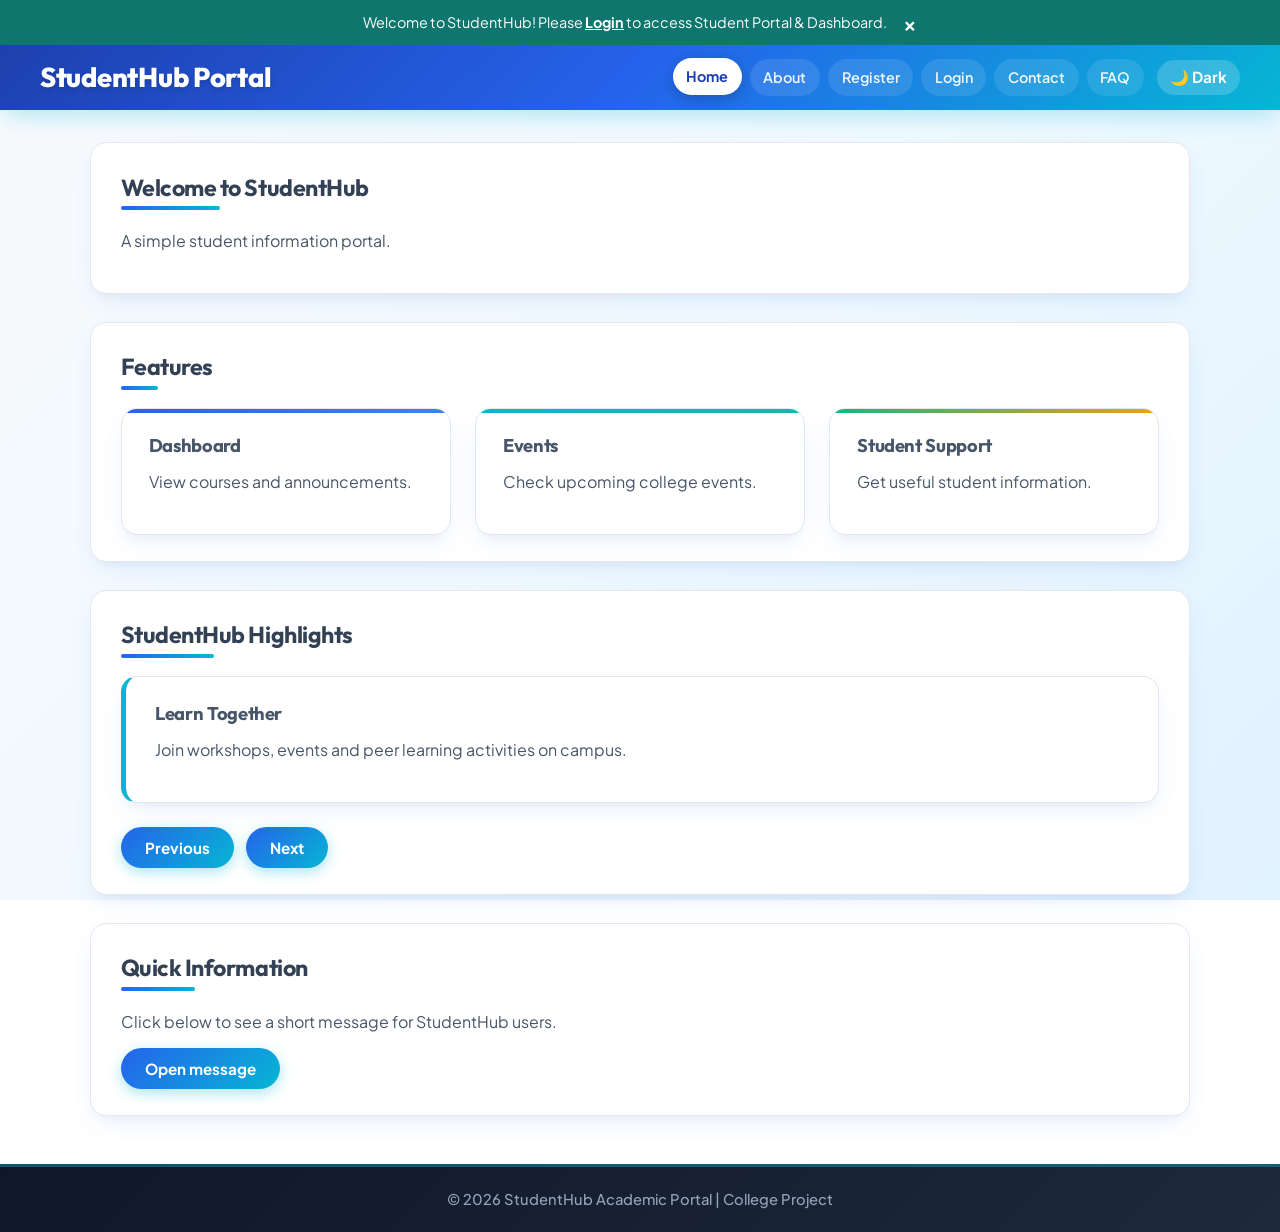
==== commit 98bb33d9: "WDF Practical" ====
--- a/index.html
+++ b/index.html
@@ -1,4 +1,4 @@
-<!DOCTYPE html>
+﻿<!DOCTYPE html>
 <html lang="en">
 <head>
   <meta charset="UTF-8">
@@ -15,7 +15,7 @@
       <ul>
         <li><a href="index.html" aria-current="page">Home</a></li>
         <li><a href="about.html">About</a></li>
-        <li><a href="register.html">Register</a></li>
+        <li><a href="register.php">Register</a></li>
         <li><a href="login.html">Login</a></li>
         <li><a href="dashboard.html">Dashboard</a></li>
         <li><a href="profile.html">Profile</a></li>
@@ -79,7 +79,7 @@
 
   <div class="student-modal" role="dialog" aria-modal="true" aria-labelledby="modal-title" hidden>
     <div class="modal-box">
-      <button type="button" class="close-modal" aria-label="Close popup">×</button>
+      <button type="button" class="close-modal" aria-label="Close popup">Ã—</button>
       <h2 id="modal-title">Welcome, Student!</h2>
       <p>Explore the portal to find events, FAQs and student services.</p>
     </div>
@@ -89,7 +89,7 @@
     <p>&copy; 2026 StudentHub Academic Portal | College Project</p>
   </footer>
 
-  <script src="js/script.js"></script>
+  <script src="js/script.js?v=20261007_1791349032"></script>
 
 </body>
 </html>
--- a/css/style.css
+++ b/css/style.css
@@ -1789,3 +1789,45 @@
 .dark-theme .records-table tr:hover {
   background: rgba(255, 255, 255, 0.03);
 }
+
+/* Alerts */
+.alert {
+  padding: 0.9rem 1.2rem;
+  border-radius: var(--radius-sm);
+  margin-bottom: 1.25rem;
+  font-size: 0.95rem;
+  line-height: 1.5;
+}
+.alert-error {
+  background: #fef2f2;
+  color: #991b1b;
+  border: 1px solid #fecaca;
+  border-left: 5px solid #dc2626;
+}
+.alert-error ul {
+  margin: 0.4rem 0 0 1.2rem;
+  padding: 0;
+}
+.alert-error li {
+  margin-bottom: 0.2rem;
+}
+.alert-success {
+  background: #f0fdf4;
+  color: #166534;
+  border: 1px solid #bbf7d0;
+  border-left: 5px solid #16a34a;
+}
+body.dark-theme .alert-error,
+.dark-theme .alert-error {
+  background: rgba(220, 38, 38, 0.22);
+  color: #fca5a5;
+  border: 1px solid rgba(239, 68, 68, 0.45);
+  border-left: 5px solid #ef4444;
+}
+body.dark-theme .alert-success,
+.dark-theme .alert-success {
+  background: rgba(22, 163, 74, 0.22);
+  color: #86efac;
+  border: 1px solid rgba(34, 197, 94, 0.45);
+  border-left: 5px solid #22c55e;
+}
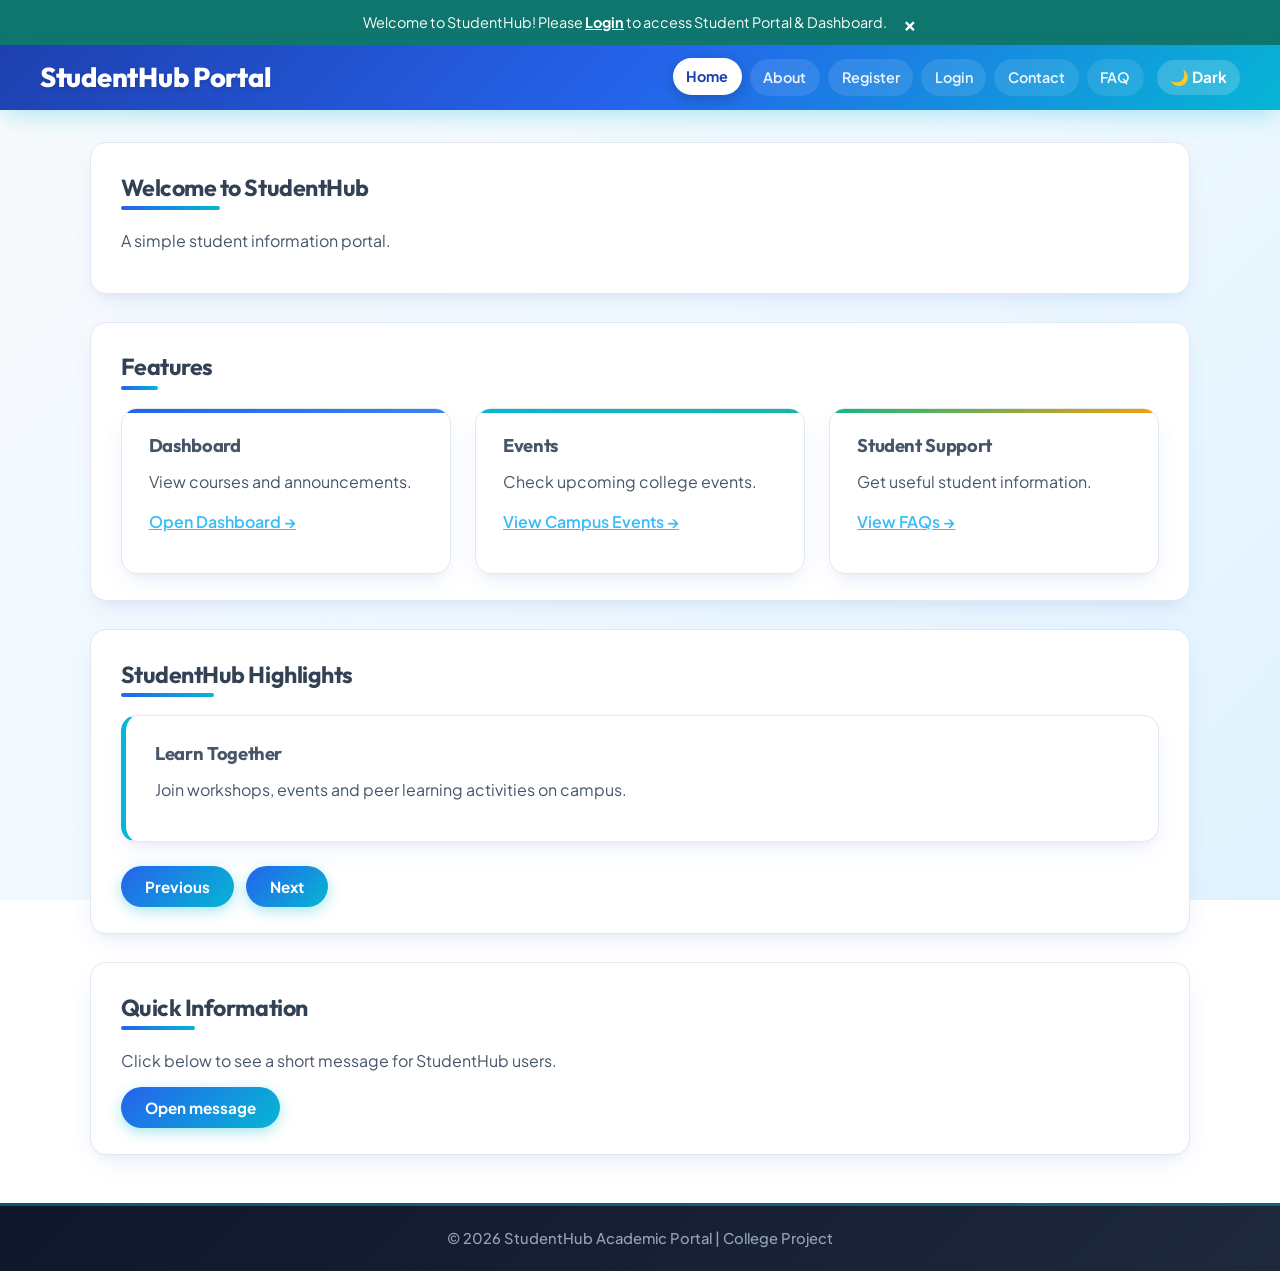
==== commit 77180e1e: "WDF Practical" ====
--- a/index.html
+++ b/index.html
@@ -1,4 +1,4 @@
-﻿<!DOCTYPE html>
+<!DOCTYPE html>
 <html lang="en">
 <head>
   <meta charset="UTF-8">
@@ -16,9 +16,8 @@
         <li><a href="index.html" aria-current="page">Home</a></li>
         <li><a href="about.html">About</a></li>
         <li><a href="register.php">Register</a></li>
-        <li><a href="login.html">Login</a></li>
+        <li><a href="login.php">Login</a></li>
         <li><a href="dashboard.html">Dashboard</a></li>
-        <li><a href="profile.html">Profile</a></li>
         <li><a href="events.html">Events</a></li>
         <li><a href="contact.html">Contact</a></li>
         <li><a href="faq.html">FAQ</a></li>
@@ -42,16 +41,19 @@
         <article>
           <h3>Dashboard</h3>
           <p>View courses and announcements.</p>
+          <p style="margin-top: 0.6rem;"><a href="dashboard.html" style="color: #38bdf8; font-weight: 600; text-decoration: underline;">Open Dashboard &rarr;</a></p>
         </article>
 
         <article>
           <h3>Events</h3>
           <p>Check upcoming college events.</p>
+          <p style="margin-top: 0.6rem;"><a href="events.html" style="color: #38bdf8; font-weight: 600; text-decoration: underline;">View Campus Events &rarr;</a></p>
         </article>
 
         <article>
           <h3>Student Support</h3>
           <p>Get useful student information.</p>
+          <p style="margin-top: 0.6rem;"><a href="faq.html" style="color: #38bdf8; font-weight: 600; text-decoration: underline;">View FAQs &rarr;</a></p>
         </article>
       </div>
     </section>
@@ -89,7 +91,7 @@
     <p>&copy; 2026 StudentHub Academic Portal | College Project</p>
   </footer>
 
-  <script src="js/script.js?v=20261007_1791349032"></script>
+  <script src="js/script.js?v=20261019_live"></script>
 
 </body>
 </html>
